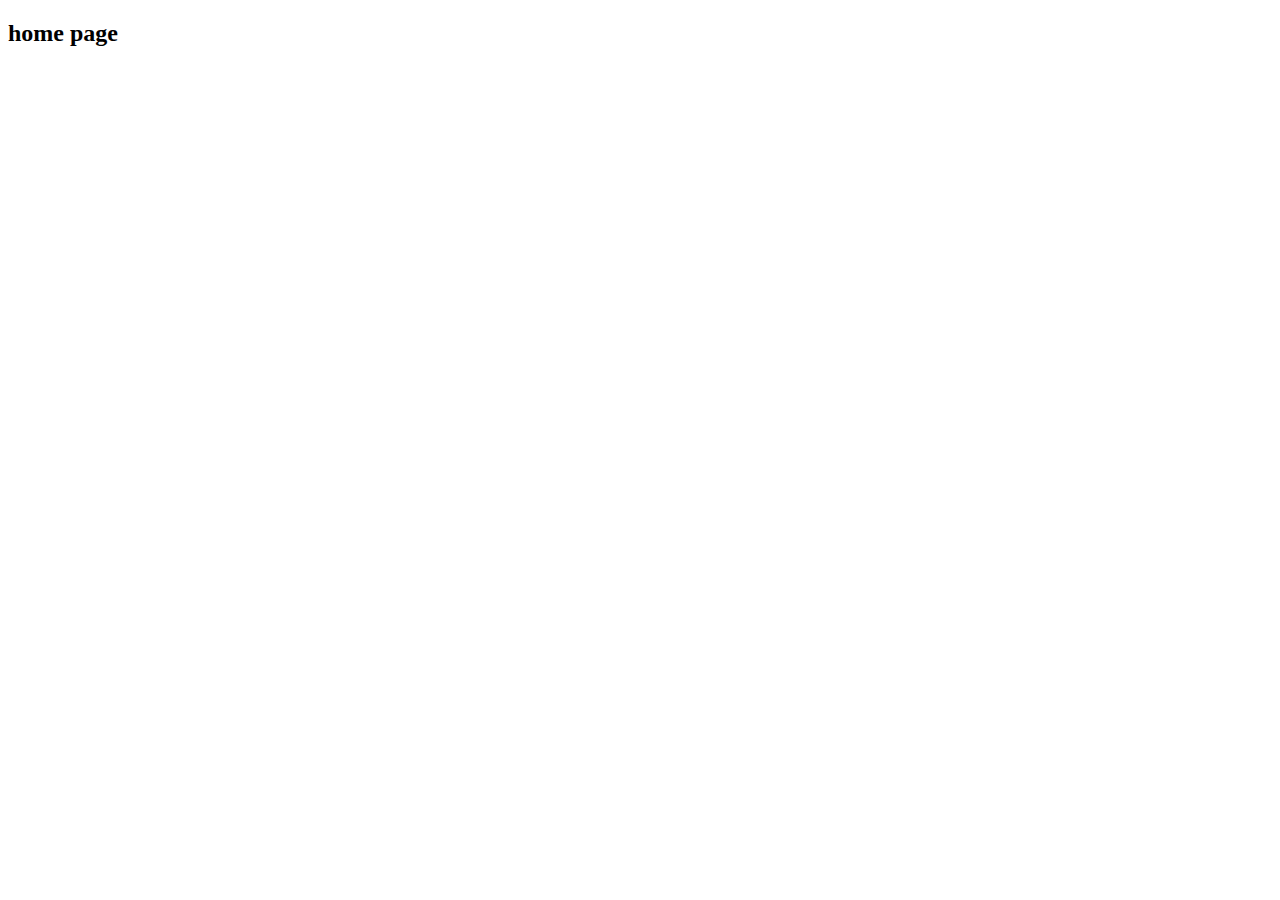
==== index.html @ 9a6a2fca "Initial project setup && folder structure have created" ====
<!DOCTYPE html>
<html lang="en">
  <head>
    <meta charset="UTF-8" />
    <meta name="viewport" content="width=device-width, initial-scale=1.0" />
    <title>Home | Comfy</title>
    <!-- font-awesome cdn -->
    <link
      rel="stylesheet"
      href="https://cdnjs.cloudflare.com/ajax/libs/font-awesome/5.14.0/css/all.min.css"
    />

    <!-- custom css links -->
    <link rel="stylesheet" href="./src/StyleSheet/style.css" />
    <link rel="stylesheet" href="./src/StyleSheet/responsive.css" />
    
    <!-- custom js -->
    <script defer type="module" src="./index.js"></script>
  </head>
  <body>
    <h2>home page</h2>
  </body>
</html>
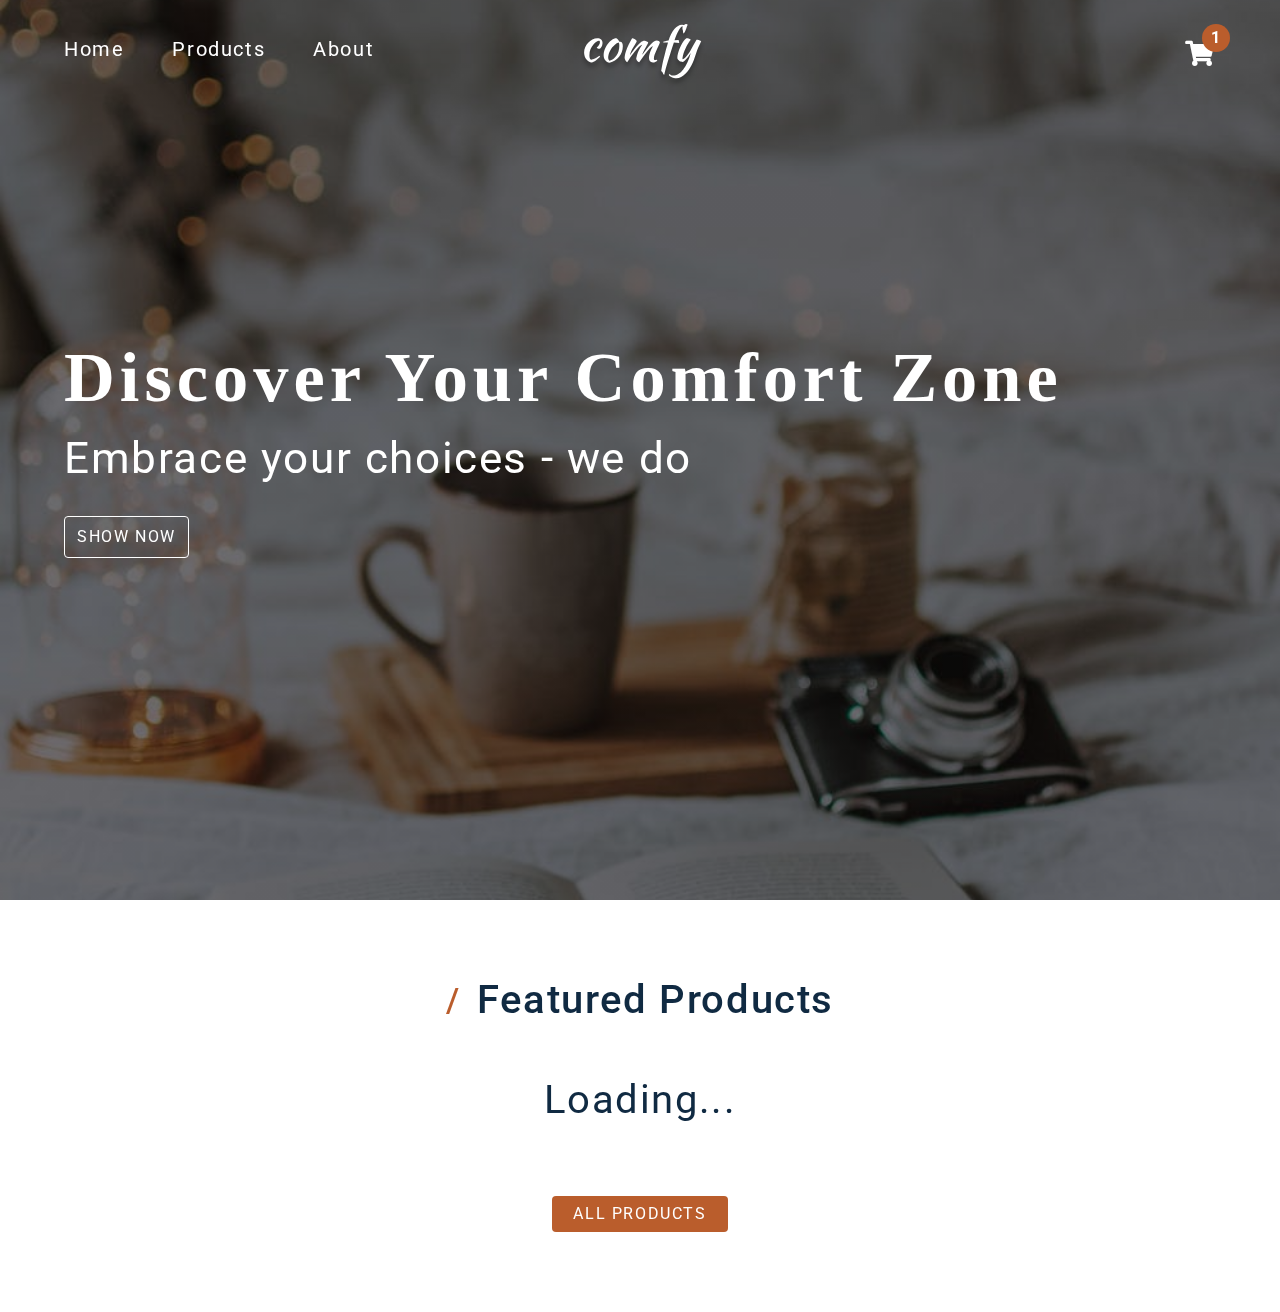
==== commit fe3ebef1: "Initial pages UI && responsive design have implemented" ====
--- a/index.html
+++ b/index.html
@@ -4,6 +4,10 @@
     <meta charset="UTF-8" />
     <meta name="viewport" content="width=device-width, initial-scale=1.0" />
     <title>Home | Comfy</title>
+
+    <!--- favicon -->
+    <link rel="icon" href="./src/images/logo-black.svg" type="image/x-icon" />
+
     <!-- font-awesome cdn -->
     <link
       rel="stylesheet"
@@ -13,11 +17,129 @@
     <!-- custom css links -->
     <link rel="stylesheet" href="./src/StyleSheet/style.css" />
     <link rel="stylesheet" href="./src/StyleSheet/responsive.css" />
-    
+
     <!-- custom js -->
     <script defer type="module" src="./index.js"></script>
   </head>
   <body>
-    <h2>home page</h2>
+    <!-- navbar -->
+    <nav class="navbar">
+      <div class="nav-center">
+        <!-- links -->
+        <div>
+          <button class="toggle-nav">
+            <i class="fas fa-bars"></i>
+          </button>
+          <ul class="nav-links">
+            <li>
+              <a href="./index.html" class="nav-link"> home </a>
+            </li>
+            <li>
+              <a href="./src/pages/products.html" class="nav-link">
+                products
+              </a>
+            </li>
+            <li>
+              <a href="./src/pages/about.html" class="nav-link"> about </a>
+            </li>
+          </ul>
+        </div>
+        <!-- logo -->
+        <img src="./src/images/logo-white.svg" class="nav-logo" alt="logo" />
+        <!-- cart icon -->
+        <div class="toggle-container">
+          <button class="toggle-cart">
+            <i class="fas fa-shopping-cart"></i>
+          </button>
+          <span class="cart-item-count">1</span>
+        </div>
+      </div>
+    </nav>
+    <!-- hero -->
+    <section class="hero">
+      <div class="hero-container">
+        <h1 class="text-slanted">Discover Your Comfort Zone</h1>
+        <h3>Embrace your choices - we do</h3>
+        <a href="./src/pages/products.html" class="hero-btn"> show now </a>
+      </div>
+    </section>
+    <!-- sidebar -->
+    <div class="sidebar-overlay">
+      <aside class="sidebar">
+        <!-- close -->
+        <button class="sidebar-close">
+          <i class="fas fa-times"></i>
+        </button>
+        <!-- links -->
+        <ul class="sidebar-links">
+          <li>
+            <a href="./index.html" class="sidebar-link">
+              <i class="fas fa-home fa-fw"></i>
+              home
+            </a>
+          </li>
+          <li>
+            <a href="./src/pages/products.html" class="sidebar-link">
+              <i class="fas fa-couch fa-fw"></i>
+              products
+            </a>
+          </li>
+          <li>
+            <a href="./src/pages/about.html" class="sidebar-link">
+              <i class="fas fa-book fa-fw"></i>
+              about
+            </a>
+          </li>
+        </ul>
+      </aside>
+    </div>
+    <!-- cart -->
+    <div class="cart-overlay">
+      <aside class="cart">
+        <button class="cart-close">
+          <i class="fas fa-times"></i>
+        </button>
+        <header>
+          <h3 class="text-slanted">your bag</h3>
+        </header>
+        <!-- cart items -->
+        <div class="cart-items"></div>
+        <!-- footer -->
+        <footer>
+          <h3 class="cart-total text-slanted">total : $12.99</h3>
+          <button class="cart-checkout btn">checkout</button>
+        </footer>
+      </aside>
+    </div>
+    <!-- featured products -->
+    <section class="section featured">
+      <div class="title">
+        <h2><span>/</span> featured products</h2>
+      </div>
+      <div class="featured-center section-center">
+        <h2 class="section-loading">loading...</h2>
+        <!-- single product -->
+        <!-- <article class="product">
+          <div class="product-container">
+            <img src="./images/main-bcg.jpeg" class="product-img img" alt="" />
+           
+            <div class="product-icons">
+              <a href="product.html?id=1" class="product-icon">
+                <i class="fas fa-search"></i>
+              </a>
+              <button class="product-cart-btn product-icon" data-id="1">
+                <i class="fas fa-shopping-cart"></i>
+              </button>
+            </div>
+          </div>
+          <footer>
+            <p class="product-name">name</p>
+            <h4 class="product-price">$9.99</h4>
+          </footer>
+        </article> -->
+        <!-- end of single product -->
+      </div>
+      <a href="./src/pages/products.html" class="btn"> all products </a>
+    </section>
   </body>
 </html>
--- a/src/StyleSheet/style.css
+++ b/src/StyleSheet/style.css
@@ -0,0 +1,687 @@
+@import url("https://fonts.googleapis.com/css2?family=Roboto:ital,wght@0,100;0,300;0,400;0,500;0,700;0,900;1,100;1,300;1,400;1,500;1,700;1,900&display=swap");
+/*------ Variables ------*/
+:root {
+  /* dark shades of primary color*/
+  --clr-primary-1: hsl(21, 91%, 17%);
+  --clr-primary-2: hsl(21, 84%, 25%);
+  --clr-primary-3: hsl(21, 81%, 29%);
+  --clr-primary-4: hsl(21, 77%, 34%);
+  /* primary/main color */
+  --clr-primary-5: hsl(21, 62%, 45%);
+  /* lighter shades of primary color */
+  --clr-primary-6: hsl(21, 57%, 50%);
+  --clr-primary-7: hsl(21, 65%, 59%);
+  --clr-primary-8: hsl(21, 80%, 74%);
+  --clr-primary-9: hsl(21, 94%, 87%);
+  --clr-primary-10: hsl(21, 100%, 94%);
+  /* darkest grey - used for headings */
+  --clr-grey-1: #102a42;
+  --clr-grey-2: hsl(211, 39%, 23%);
+  --clr-grey-3: hsl(209, 34%, 30%);
+  --clr-grey-4: hsl(209, 28%, 39%);
+  /* grey used for paragraphs */
+  --clr-grey-5: hsl(210, 22%, 49%);
+  --clr-grey-6: hsl(209, 23%, 60%);
+  --clr-grey-7: hsl(211, 27%, 70%);
+  --clr-grey-8: hsl(210, 31%, 80%);
+  --clr-grey-9: hsl(212, 33%, 89%);
+  --clr-grey-10: hsl(210, 36%, 96%);
+  --clr-white: #fff;
+  --clr-red-dark: hsl(360, 67%, 44%);
+  --clr-red-light: hsl(360, 71%, 66%);
+  --clr-green-dark: hsl(125, 67%, 44%);
+  --clr-green-light: hsl(125, 71%, 66%);
+  --clr-black: #222;
+  --transition: all 0.3s linear;
+  --font: "Roboto", sans-serif;
+  --spacing: 0.1rem;
+  --radius: 0.25rem;
+  --light-shadow: 0 5px 15px rgba(0, 0, 0, 0.1);
+  --dark-shadow: 0 5px 15px rgba(0, 0, 0, 0.2);
+  --max-width: 1170px;
+  --fixed-width: 620px;
+}
+
+/*------ Global styles ------*/
+*,
+::after,
+::before {
+  margin: 0;
+  padding: 0;
+  box-sizing: border-box;
+}
+
+body {
+  font-family: var(--font);
+  background: var(--clr-white);
+  color: var(--clr-grey-1);
+  line-height: 1.5;
+  font-size: 0.875rem;
+}
+
+ul {
+  list-style-type: none;
+}
+
+a {
+  text-decoration: none;
+}
+
+h1,
+h2,
+h3,
+h4 {
+  letter-spacing: var(--spacing);
+  text-transform: capitalize;
+  line-height: 1.25;
+  margin-bottom: 0.75rem;
+  font-weight: 400;
+}
+
+h1 {
+  font-size: 3rem;
+}
+
+h2 {
+  font-size: 2rem;
+}
+
+h3 {
+  font-size: 1.25rem;
+}
+
+h4 {
+  font-size: 0.875rem;
+}
+
+p {
+  margin-bottom: 1.25rem;
+  color: var(--clr-grey-5);
+}
+
+.img {
+  width: 100%;
+  display: block;
+}
+
+.text-slanted {
+  font-family: "Kaushan Script", cursive;
+}
+
+.section-center {
+  width: 90vw;
+  max-width: var(--max-width);
+  margin: 0 auto;
+}
+
+.section {
+  padding: 5rem 0;
+}
+
+.btn {
+  background: var(--clr-primary-5);
+  color: var(--clr-white);
+  border-radius: var(--radius);
+  padding: 0.375rem 0.75rem;
+  text-transform: uppercase;
+  letter-spacing: var(--spacing);
+  display: inline-block;
+  transition: var(--transition);
+  border-color: transparent;
+  cursor: pointer;
+}
+
+.btn:hover {
+  background: var(--clr-primary-7);
+  color: var(--clr-black);
+}
+
+.section-loading {
+  text-align: center;
+  position: absolute;
+  top: 2rem;
+  left: 50%;
+  transform: translate(-50%, -50%);
+  text-align: center;
+}
+
+.page-loading {
+  position: fixed;
+  top: 0;
+  left: 0;
+  width: 100%;
+  height: 100%;
+  background: var(--clr-grey-10);
+  display: flex;
+  align-items: center;
+  justify-content: center;
+}
+
+/*------ Navbar ------*/
+.navbar {
+  height: 6rem;
+  background: transparent;
+  display: flex;
+  align-items: center;
+  justify-content: center;
+}
+
+.nav-center {
+  width: 90vw;
+  max-width: var(--max-width);
+  display: flex;
+  justify-content: space-between;
+  align-items: center;
+}
+
+.nav-links {
+  display: none;
+}
+
+.toggle-nav {
+  background: var(--clr-primary-5);
+  border-color: transparent;
+  color: var(--clr-white);
+  width: 3.75rem;
+  height: 2.25rem;
+  display: flex;
+  align-items: center;
+  justify-content: center;
+  font-size: 1.5rem;
+  border-radius: 2rem;
+  cursor: pointer;
+  transition: var(--transition);
+}
+
+.toggle-nav:hover {
+  background: var(--clr-primary-3);
+}
+
+.toggle-container {
+  position: relative;
+  margin-top: 0.75rem;
+}
+
+.toggle-cart {
+  background: transparent;
+  border-color: transparent;
+  font-size: 1.6rem;
+  color: var(--clr-white);
+  cursor: pointer;
+}
+
+.cart-item-count {
+  position: absolute;
+  top: -0.85rem;
+  right: -0.85rem;
+  background: var(--clr-primary-5);
+  width: 1.75rem;
+  height: 1.75rem;
+  display: grid;
+  place-items: center;
+  border-radius: 50%;
+  color: var(--clr-white);
+  font-weight: bold;
+  font-size: 1rem;
+}
+
+/*------ Page navbar ------*/
+.page .nav-link {
+  color: var(--clr-grey-1);
+}
+
+.page .nav-link:hover {
+  color: var(--clr-primary-5);
+}
+
+.page .toggle-cart {
+  color: var(--clr-grey-1);
+}
+
+/*------ Hero ------*/
+.hero {
+  min-height: 100vh;
+  margin-top: -6rem;
+  background: linear-gradient(rgba(0, 0, 0, 0.5), rgba(0, 0, 0, 0.5)), url("../images/main-bcg.jpeg") center/cover;
+  display: grid;
+  place-items: center;
+  color: var(--clr-white);
+}
+
+.hero-container {
+  width: 90vw;
+  max-width: var(--max-width);
+}
+
+.hero h1 {
+  font-weight: 700;
+}
+
+.hero h3 {
+  text-transform: none;
+  font-size: 1.5rem;
+}
+
+.hero-btn {
+  color: var(--clr-white);
+  background: transparent;
+  border: 1px solid var(--clr-white);
+  padding: 0.5rem 0.75rem;
+  display: inline-block;
+  margin-top: 0.75rem;
+  text-transform: uppercase;
+  letter-spacing: var(--spacing);
+  border-radius: var(--radius);
+  transition: var(--transition);
+}
+
+.hero-btn:hover {
+  background: var(--clr-white);
+  color: var(--clr-primary-5);
+}
+
+/*------ Sidebar ------*/
+.sidebar-overlay {
+  position: fixed;
+  top: 0;
+  left: 0;
+  width: 100%;
+  height: 100%;
+  display: grid;
+  place-items: center;
+  z-index: -1;
+  transition: var(--transition);
+  opacity: 0;
+  background: rgba(0, 0, 0, 0.5);
+}
+
+.sidebar-overlay.show {
+  opacity: 1;
+  z-index: 100;
+}
+
+.sidebar {
+  width: 90vw;
+  height: 95vh;
+  max-width: var(--fixed-width);
+  background: var(--clr-white);
+  border-radius: var(--radius);
+  box-shadow: var(--dark-shadow);
+  position: relative;
+  padding: 4rem;
+  transform: scale(0);
+}
+
+.show .sidebar {
+  transform: scale(1);
+}
+
+.sidebar-close {
+  font-size: 2rem;
+  background: transparent;
+  border-color: transparent;
+  color: var(--clr-grey-5);
+  position: absolute;
+  top: 1rem;
+  right: 1rem;
+  cursor: pointer;
+}
+
+.sidebar-link {
+  font-size: 1.5rem;
+  text-transform: capitalize;
+  color: var(--clr-grey-1);
+}
+
+.sidebar-link i {
+  color: var(--clr-grey-5);
+  margin-right: 1rem;
+  margin-bottom: 1rem;
+}
+
+/* Cart */
+.cart-overlay {
+  position: fixed;
+  top: 0;
+  left: 0;
+  width: 100%;
+  height: 100%;
+  background: rgba(0, 0, 0, 0.5);
+  transition: var(--transition);
+  opacity: 0;
+  z-index: -1;
+}
+
+.cart-overlay.show {
+  opacity: 1;
+  z-index: 100;
+}
+
+.cart {
+  position: fixed;
+  top: 0;
+  right: 0;
+  width: 100%;
+  height: 100%;
+  max-width: 400px;
+  background: var(--clr-grey-10);
+  padding: 3rem 1rem 0 1rem;
+  display: grid;
+  grid-template-rows: auto 1fr auto;
+  transition: var(--transition);
+  transform: translateX(100%);
+  overflow: scroll;
+}
+
+.show .cart {
+  transform: translateX(0);
+}
+
+.cart-close {
+  font-size: 2rem;
+  background: transparent;
+  border-color: transparent;
+  color: var(--clr-grey-5);
+  position: absolute;
+  top: 0.5rem;
+  left: 1rem;
+  cursor: pointer;
+}
+
+.cart header {
+  text-align: center;
+}
+
+.cart header h3 {
+  font-weight: 500;
+}
+
+.cart-total {
+  text-align: center;
+  margin-bottom: 2rem;
+  font-weight: 500;
+}
+
+.cart-checkout {
+  display: block;
+  width: 75%;
+  margin: 0 auto;
+  margin-bottom: 3rem;
+}
+
+/*------ Cart Item ------*/
+.cart-item {
+  margin: 1rem 0;
+  display: grid;
+  grid-template-columns: auto 1fr auto;
+  -moz-column-gap: 1.5rem;
+       column-gap: 1.5rem;
+  align-items: center;
+}
+
+.cart-item-img {
+  width: 75px;
+  height: 50px;
+  -o-object-fit: cover;
+     object-fit: cover;
+  border-radius: var(--radius);
+}
+
+.cart-item-name {
+  margin-bottom: 0.15rem;
+}
+
+.cart-item-price {
+  margin-bottom: 0;
+  font-size: 0.75rem;
+  color: var(--clr-grey-3);
+}
+
+.cart-item-remove-btn {
+  background: transparent;
+  border-color: transparent;
+  color: var(--clr-grey-5);
+  letter-spacing: var(--spacing);
+  cursor: pointer;
+}
+
+.cart-item-amount {
+  margin-bottom: 0;
+  text-align: center;
+  color: var(--clr-grey-3);
+  line-height: 1;
+}
+
+.cart-item-increase-btn,
+.cart-item-decrease-btn {
+  background: transparent;
+  border-color: transparent;
+  color: var(--clr-primary-5);
+  cursor: pointer;
+  font-size: 0.85rem;
+  padding: 0.25rem;
+}
+
+/*------ Title ------*/
+.title h2 {
+  display: flex;
+  justify-content: center;
+  align-items: center;
+  font-weight: 500;
+}
+
+.title span {
+  color: var(--clr-primary-5);
+  font-size: 0.85em;
+  margin-right: 1rem;
+}
+
+/*------ Product ------*/
+.product-img {
+  height: 15rem;
+  -o-object-fit: cover;
+     object-fit: cover;
+  border-radius: var(--radius);
+}
+
+.product-container {
+  position: relative;
+}
+
+.product-icons {
+  position: absolute;
+  top: 50%;
+  left: 50%;
+  transform: translate(-50%, -50%);
+  opacity: 0;
+  display: flex;
+  transition: var(--transition);
+}
+
+.product-icon {
+  width: 2.25rem;
+  height: 2.25rem;
+  background: var(--clr-primary-5);
+  color: var(--clr-white);
+  display: grid;
+  place-items: center;
+  border-radius: 50%;
+  transition: var(--transition);
+  cursor: pointer;
+  font-size: 1rem;
+  border-color: transparent;
+  margin: 0 0.5rem;
+}
+
+.product-icon:hover {
+  background: var(--clr-primary-7);
+}
+
+.product-container:hover .product-icons {
+  opacity: 1;
+}
+
+.product footer {
+  padding: 0.75rem 0;
+  text-align: center;
+}
+
+.product-name {
+  margin-bottom: 0.25rem;
+  text-transform: capitalize;
+  letter-spacing: var(--spacing);
+}
+
+.product-price {
+  margin-bottom: 0;
+  color: var(--clr-grey-3);
+  font-weight: 700;
+}
+
+.featured-center {
+  margin: 3rem auto 2rem auto;
+  display: grid;
+  gap: 1rem;
+  min-height: 6rem;
+  position: relative;
+}
+
+.featured .btn {
+  display: block;
+  width: 11rem;
+  margin: 0 auto;
+  text-align: center;
+}
+
+/*------ About page ------*/
+.about-text {
+  line-height: 2;
+  max-width: 45em;
+  margin: 0 auto;
+  margin-top: 2rem;
+}
+
+/*------ Products page ------*/
+.products {
+  width: 90vw;
+  display: grid;
+  grid-gap: 1rem;
+  margin: 4rem auto;
+  max-width: var(--max-width);
+  position: relative;
+}
+
+.filters-container {
+  position: sticky;
+  top: 1rem;
+}
+
+.filters h4 {
+  font-weight: 500;
+  margin: 1.5rem 0 0.5rem;
+}
+
+.search-input {
+  padding: 0.5rem;
+  background: var(--clr-grey-10);
+  border-radius: var(--radius);
+  border-color: transparent;
+  letter-spacing: var(--spacing);
+}
+
+.search-input::-moz-placeholder {
+  text-transform: capitalize;
+}
+
+.search-input::placeholder {
+  text-transform: capitalize;
+}
+
+.company-btn {
+  display: block;
+  margin: 0.25em 0;
+  padding: 0.25rem;
+  text-transform: capitalize;
+  background: transparent;
+  border-color: transparent;
+  letter-spacing: var(--spacing);
+  color: var(--clr-grey-5);
+  cursor: pointer;
+  transition: var(--transition);
+}
+
+.company-btn:hover {
+  color: var(--clr-grey-3);
+}
+
+.price-filter {
+  background: var(--clr-grey-5) !important;
+  color: var(--clr-grey-5);
+}
+
+.filter-error {
+  position: absolute;
+  top: 5rem;
+  left: 0;
+  width: 100%;
+  text-align: center;
+  margin-top: 4rem;
+}
+
+/*------ Single Product page ------*/
+.page-hero {
+  min-height: 20vh;
+  display: grid;
+  place-items: center;
+  background: var(--clr-grey-10);
+  color: var(--clr-grey-5);
+}
+
+.page-hero-title {
+  font-weight: 500;
+}
+
+.single-product {
+  padding: 2rem 0;
+}
+
+.single-product-center {
+  margin: 2rem auto;
+  display: grid;
+  gap: 1rem 2rem;
+}
+
+.single-product-img {
+  height: 25rem;
+  border-radius: var(--radius);
+  -o-object-fit: cover;
+     object-fit: cover;
+}
+
+.single-product-company {
+  font-size: 1.2rem;
+  color: var(--clr-grey-8);
+  text-transform: uppercase;
+  letter-spacing: var(--spacing);
+  margin-bottom: 1.25rem;
+}
+
+.single-product-price {
+  color: var(--clr-grey-3);
+  font-size: 1.25rem;
+  font-weight: 500;
+}
+
+.product-color {
+  display: inline-block;
+  width: 1rem;
+  height: 1rem;
+  border-radius: 50%;
+  background: #222;
+  margin: 0.5rem 0.5rem 1.5rem 0;
+}
+
+.single-product-desc {
+  max-width: 25em;
+  line-height: 1.8;
+}--- a/src/StyleSheet/responsive.css
+++ b/src/StyleSheet/responsive.css
@@ -0,0 +1,114 @@
+@media screen and (min-width: 800px) {
+  h1 {
+    font-size: 4rem;
+  }
+  h2 {
+    font-size: 2.5rem;
+  }
+  h3 {
+    font-size: 1.75rem;
+  }
+  h4 {
+    font-size: 1rem;
+  }
+  body {
+    font-size: 1rem;
+  }
+  h1,
+  h2,
+  h3,
+  h4 {
+    line-height: 1;
+  }
+  .nav-center {
+    position: relative;
+  }
+  .nav-logo {
+    position: absolute;
+    top: 50%;
+    left: 65%;
+    transform: translate(-50%, -50%);
+  }
+  .toggle-nav {
+    display: none;
+  }
+  .nav-links {
+    display: flex;
+    font-size: 1.5rem;
+    text-transform: capitalize;
+  }
+  .nav-link {
+    color: var(--clr-white);
+    margin-right: 3rem;
+    letter-spacing: var(--spacing);
+    transition: var(--transition);
+    font-size: 1.25rem;
+  }
+  .nav-link:hover {
+    color: var(--clr-primary-5);
+  }
+  .sidebar-overlay {
+    display: none;
+  }
+  .hero h3 {
+    font-size: 1.5rem;
+    margin: 1rem 0;
+  }
+}
+@media screen and (min-width: 992px) {
+  .nav-logo {
+    left: 50%;
+  }
+  .hero h1 {
+    font-size: 4.4rem;
+    letter-spacing: 5px;
+  }
+  .hero h3 {
+    font-size: 2.75rem;
+    margin: 1.5rem 0;
+  }
+  .featured-center {
+    display: grid;
+    grid-template-columns: 1fr 1fr;
+  }
+  .single-product-center {
+    grid-template-columns: 1fr 1fr;
+  }
+  .products-container {
+    display: grid;
+    grid-template-columns: repeat(2, 1fr);
+    gap: 1rem;
+  }
+  .products-container .product-img {
+    height: 10rem;
+  }
+  .products-container .product-name {
+    font-size: 0.85rem;
+  }
+  .products-container .product-price {
+    font-size: 0.85rem;
+  }
+}
+@media screen and (min-width: 768px) {
+  .products {
+    grid-template-columns: 200px 1fr;
+  }
+  .categories {
+    position: sticky;
+    top: 1rem;
+  }
+}
+@media screen and (min-width: 1200px) {
+  .featured-center {
+    display: grid;
+    grid-template-columns: 1fr 1fr 1fr;
+  }
+  .product .img {
+    height: 13rem;
+  }
+}
+@media screen and (min-width: 1170px) {
+  .products-container {
+    grid-template-columns: repeat(3, 1fr);
+  }
+}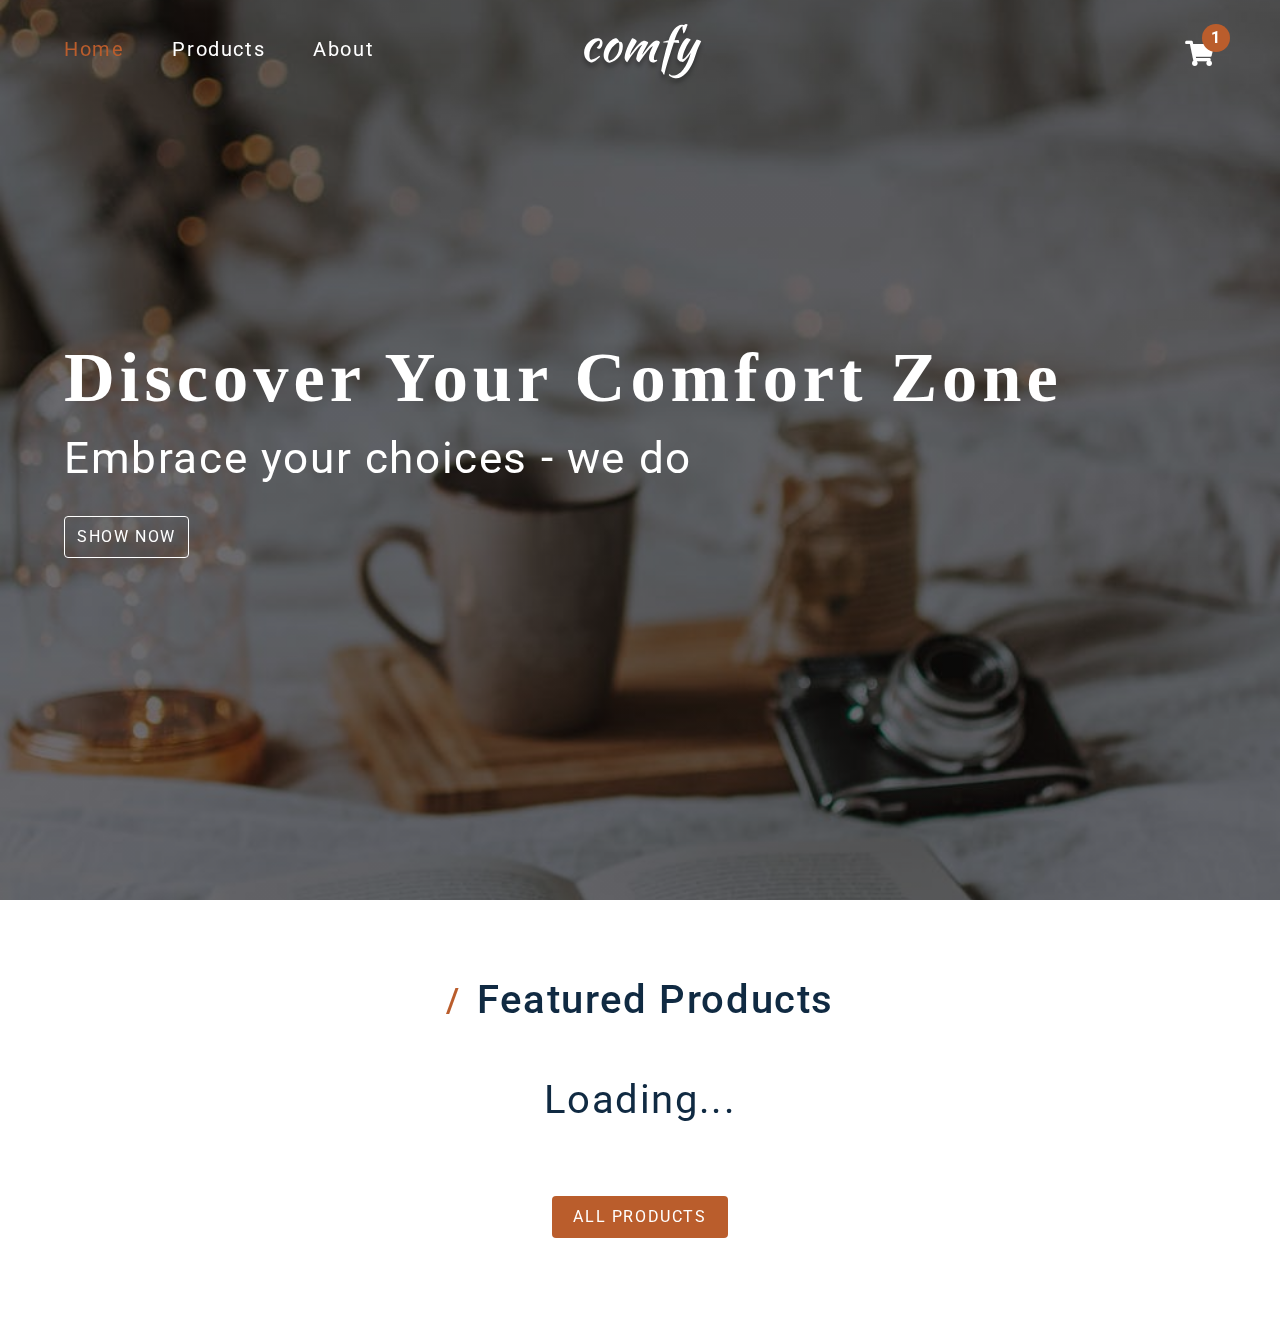
==== commit a09b3119: "Fetched products displayed on featured section && saved on the local storage" ====
--- a/index.html
+++ b/index.html
@@ -107,7 +107,7 @@
         <!-- footer -->
         <footer>
           <h3 class="cart-total text-slanted">total : $12.99</h3>
-          <button class="cart-checkout btn">checkout</button>
+          <button class="cart-checkout btn">Order</button>
         </footer>
       </aside>
     </div>
--- a/src/StyleSheet/style.css
+++ b/src/StyleSheet/style.css
@@ -51,6 +51,18 @@
   box-sizing: border-box;
 }
 
+::-webkit-scrollbar {
+  width: 6px;
+}
+
+::-webkit-scrollbar-track {
+  background: #f1f1f1;
+}
+
+::-webkit-scrollbar-thumb {
+  background: var(--clr-primary-6);
+}
+
 body {
   font-family: var(--font);
   background: var(--clr-white);
@@ -121,8 +133,9 @@
 .btn {
   background: var(--clr-primary-5);
   color: var(--clr-white);
+  border: 1px solid var(--clr-primary-7);
   border-radius: var(--radius);
-  padding: 0.375rem 0.75rem;
+  padding: 0.5rem 0.75rem;
   text-transform: uppercase;
   letter-spacing: var(--spacing);
   display: inline-block;
@@ -132,8 +145,9 @@
 }
 
 .btn:hover {
-  background: var(--clr-primary-7);
-  color: var(--clr-black);
+  background: #fff;
+  border: 1px solid var(--clr-primary-7);
+  color: var(--clr-primary-7);
 }
 
 .section-loading {
@@ -176,6 +190,10 @@
 
 .nav-links {
   display: none;
+}
+
+.nav-links .nav-link.active {
+  color: var(--clr-primary-5);
 }
 
 .toggle-nav {
@@ -307,6 +325,7 @@
   background: var(--clr-white);
   border-radius: var(--radius);
   box-shadow: var(--dark-shadow);
+  border: 2px solid var(--clr-grey-5);
   position: relative;
   padding: 4rem;
   transform: scale(0);
@@ -317,7 +336,7 @@
 }
 
 .sidebar-close {
-  font-size: 2rem;
+  font-size: 1.7rem;
   background: transparent;
   border-color: transparent;
   color: var(--clr-grey-5);
@@ -368,22 +387,25 @@
   padding: 3rem 1rem 0 1rem;
   display: grid;
   grid-template-rows: auto 1fr auto;
-  transition: var(--transition);
+  transition: all 1s cubic-bezier(0.2, 0, 0, 1);
+  transition-property: transform, visibility;
   transform: translateX(100%);
   overflow: scroll;
+  visibility: hidden;
 }
 
 .show .cart {
   transform: translateX(0);
+  visibility: visible;
 }
 
 .cart-close {
-  font-size: 2rem;
+  font-size: 1.7rem;
   background: transparent;
   border-color: transparent;
   color: var(--clr-grey-5);
   position: absolute;
-  top: 0.5rem;
+  top: 1rem;
   left: 1rem;
   cursor: pointer;
 }
@@ -406,7 +428,7 @@
   display: block;
   width: 75%;
   margin: 0 auto;
-  margin-bottom: 3rem;
+  margin-bottom: 2rem;
 }
 
 /*------ Cart Item ------*/
--- a/src/StyleSheet/responsive.css
+++ b/src/StyleSheet/responsive.css
@@ -1,3 +1,46 @@
+/*------ Variables ------*/
+:root {
+  /* dark shades of primary color*/
+  --clr-primary-1: hsl(21, 91%, 17%);
+  --clr-primary-2: hsl(21, 84%, 25%);
+  --clr-primary-3: hsl(21, 81%, 29%);
+  --clr-primary-4: hsl(21, 77%, 34%);
+  /* primary/main color */
+  --clr-primary-5: hsl(21, 62%, 45%);
+  /* lighter shades of primary color */
+  --clr-primary-6: hsl(21, 57%, 50%);
+  --clr-primary-7: hsl(21, 65%, 59%);
+  --clr-primary-8: hsl(21, 80%, 74%);
+  --clr-primary-9: hsl(21, 94%, 87%);
+  --clr-primary-10: hsl(21, 100%, 94%);
+  /* darkest grey - used for headings */
+  --clr-grey-1: #102a42;
+  --clr-grey-2: hsl(211, 39%, 23%);
+  --clr-grey-3: hsl(209, 34%, 30%);
+  --clr-grey-4: hsl(209, 28%, 39%);
+  /* grey used for paragraphs */
+  --clr-grey-5: hsl(210, 22%, 49%);
+  --clr-grey-6: hsl(209, 23%, 60%);
+  --clr-grey-7: hsl(211, 27%, 70%);
+  --clr-grey-8: hsl(210, 31%, 80%);
+  --clr-grey-9: hsl(212, 33%, 89%);
+  --clr-grey-10: hsl(210, 36%, 96%);
+  --clr-white: #fff;
+  --clr-red-dark: hsl(360, 67%, 44%);
+  --clr-red-light: hsl(360, 71%, 66%);
+  --clr-green-dark: hsl(125, 67%, 44%);
+  --clr-green-light: hsl(125, 71%, 66%);
+  --clr-black: #222;
+  --transition: all 0.3s linear;
+  --font: "Roboto", sans-serif;
+  --spacing: 0.1rem;
+  --radius: 0.25rem;
+  --light-shadow: 0 5px 15px rgba(0, 0, 0, 0.1);
+  --dark-shadow: 0 5px 15px rgba(0, 0, 0, 0.2);
+  --max-width: 1170px;
+  --fixed-width: 620px;
+}
+
 @media screen and (min-width: 800px) {
   h1 {
     font-size: 4rem;
